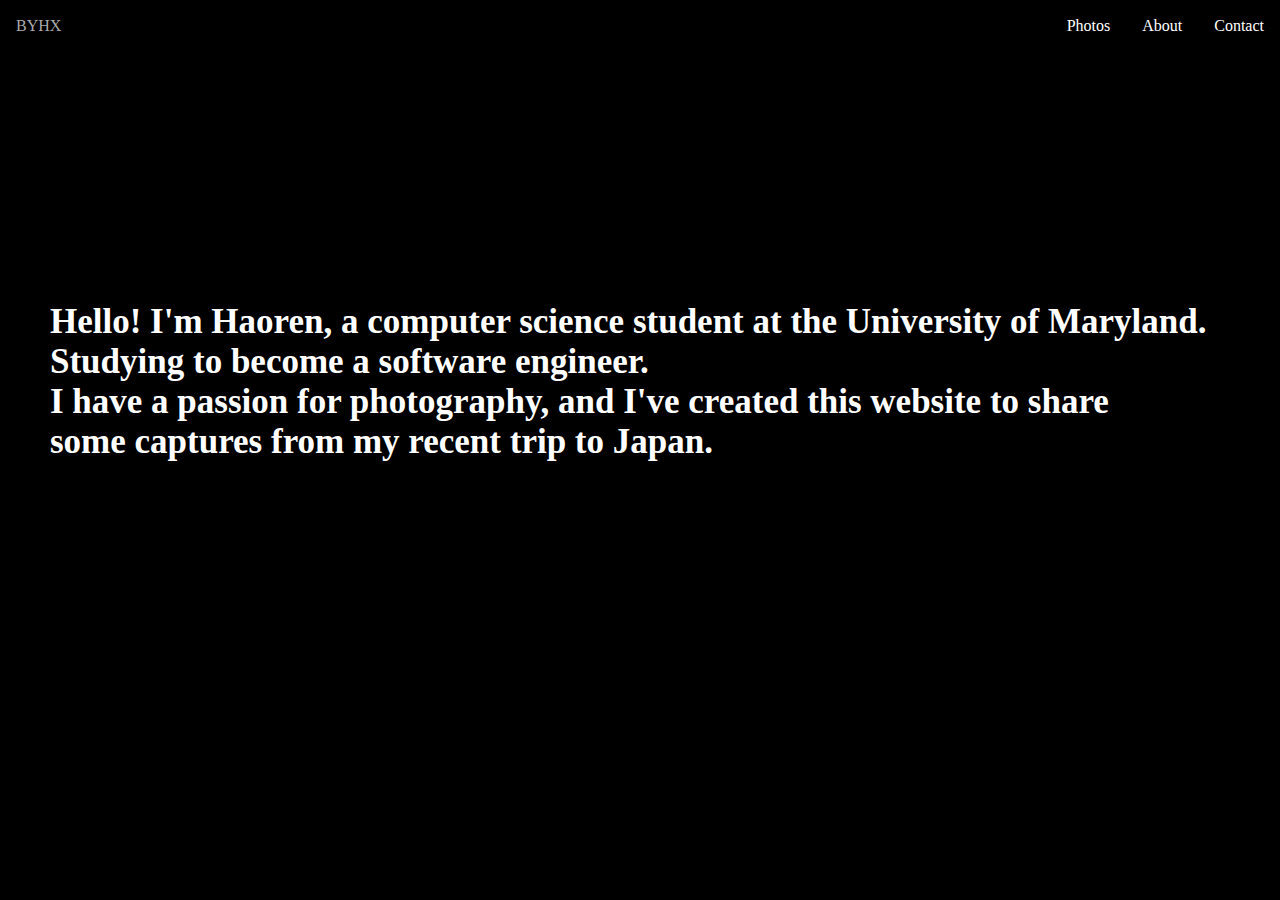
==== Resources/About/about.html @ 5900f528 "Upload" ====
<!DOCTYPE html>
<html>
    <head>
        <title>
            About
        </title>
        <link href="./about.css" type="text/css" rel="stylesheet">
    </head>
    <body>
        <div class="NavBar" id="nav-bar">
            <ul>
                <li><a href='file:///Users/haorenxue/BYHX/Resources/Contact/contact.html'>Contact</a></li>
                <li><a href="file:///Users/haorenxue/BYHX/Resources/About/about.html">About</a></li>
                <li><a href="file:///Users/haorenxue/BYHX/index.html">Photos</a></li>
                <li class="BYHX"><a href="file:///Users/haorenxue/BYHX/index.html">BYHX</a></li>
              </ul>
        </div>
        <h1>
            <span style="padding-left: 50px;">Hello! I'm Haoren, a computer science student at the University of Maryland.</span><br>
            <span style="padding-left: 50px;">Studying to become a software engineer.</span><br>
            <span style="padding-left: 50px;">I have a passion for photography, and I've created this website to share</span><br>
            <span style="padding-left: 50px;">some captures from my recent trip to Japan.</span><br>
          </h1>
          
    </body>
</html>
---- Resources/About/about.css ----
/* CSS Reset to remove default margins and padding */
* {
    margin: 0;
    padding: 0;
    box-sizing: border-box;
}

html, body {
    width: 100%;
    height: 100%;
}

.NavBar {
    width: 100%;
    background-color:black;
    margin: 0;
    padding: 0;
}

.NavBar ul {
    list-style-type: none;
    margin: 0;
    padding: 0;
    overflow: hidden;
}

.NavBar li {
    float: right;
}

.NavBar li a {
    display: block;
    color: white;
    text-align: center;
    padding: 17px 16px;
    text-decoration: none;
    border: none; /* Ensure no border */
    outline: none; /* Ensure no outline */
}

.NavBar li a:hover {
    color:darkgrey;
}

/* Clear floats */
.NavBar::after {
    content: "";
    display: table;
    clear: both;
}

.NavBar .BYHX{
    float: left;
}

body {
    background-color: black;
    height: 100vh;
    margin: 0px;
    overflow: hidden;
  }
  
  .image {
    width: 40vmin;
    position: absolute;
    transform: translate(-50%, -50%);
  }
  
  .image[data-status="inactive"] {
    display: none;
  }
  
  .image[data-status="active"] {
    display: block;
  }

  * {
    margin: 0;
    padding: 0;
    box-sizing: border-box;
}

html, body {
    width: 100%;
    height: 100%;
}

.NavBar {
    width: 100%;
    background-color:black;
    margin: 0;
    padding: 0;
}

.NavBar ul {
    list-style-type: none;
    margin: 0;
    padding: 0;
    overflow: hidden;
}

.NavBar li {
    float: right;
}

.NavBar li a {
    display: block;
    color: white;
    text-align: center;
    padding: 17px 16px;
    text-decoration: none;
    border: none; /* Ensure no border */
    outline: none; /* Ensure no outline */
}

.NavBar li a:hover {
    color:darkgrey;
}

/* Clear floats */
.NavBar::after {
    content: "";
    display: table;
    clear: both;
}

.NavBar .LensLink{
    float: left;
}

h1{
    padding-top: 250px;
    font-size: 35px;
    color: white;
}
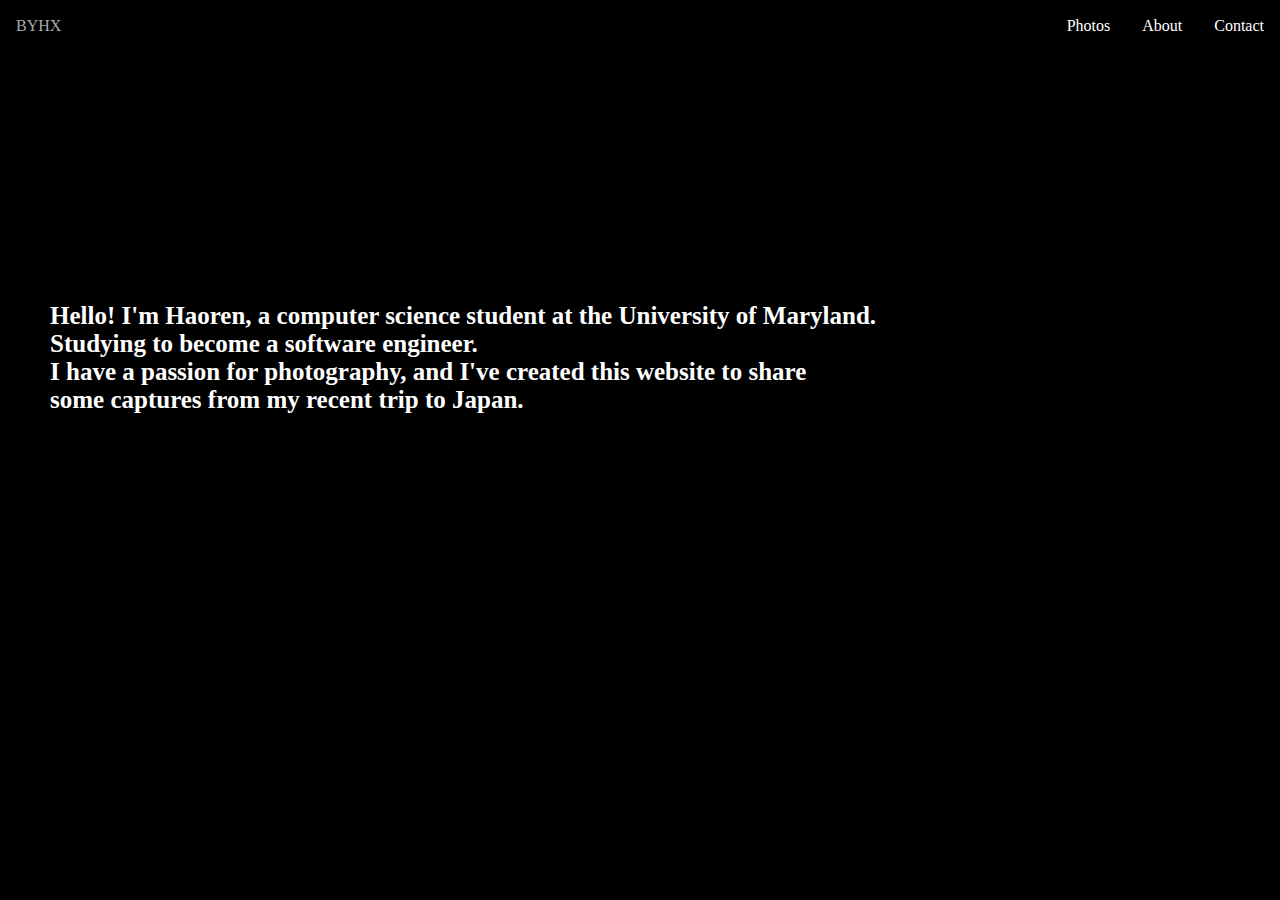
==== commit cf37a006: "Update about.html" ====
--- a/Resources/About/about.html
+++ b/Resources/About/about.html
@@ -9,18 +9,18 @@
     <body>
         <div class="NavBar" id="nav-bar">
             <ul>
-                <li><a href='file:///Users/haorenxue/BYHX/Resources/Contact/contact.html'>Contact</a></li>
-                <li><a href="file:///Users/haorenxue/BYHX/Resources/About/about.html">About</a></li>
-                <li><a href="file:///Users/haorenxue/BYHX/index.html">Photos</a></li>
-                <li class="BYHX"><a href="file:///Users/haorenxue/BYHX/index.html">BYHX</a></li>
+                <li><a href='https://haorenstack.github.io/BYHX/Resources/Contact/contact.html'>Contact</a></li>
+                <li><a href="https://haorenstack.github.io/BYHX/Resources/About/about.html">About</a></li>
+                <li><a href="https://haorenstack.github.io/BYHX/">Photos</a></li>
+                <li class="BYHX"><a href="https://haorenstack.github.io/BYHX/">BYHX</a></li>
               </ul>
         </div>
         <h1>
-            <span style="padding-left: 50px;">Hello! I'm Haoren, a computer science student at the University of Maryland.</span><br>
-            <span style="padding-left: 50px;">Studying to become a software engineer.</span><br>
-            <span style="padding-left: 50px;">I have a passion for photography, and I've created this website to share</span><br>
-            <span style="padding-left: 50px;">some captures from my recent trip to Japan.</span><br>
+            <span style="padding-left: 50px; font-size: 25px;">Hello! I'm Haoren, a computer science student at the University of Maryland.</span><br>
+            <span style="padding-left: 50px; font-size: 25px;">Studying to become a software engineer.</span><br>
+            <span style="padding-left: 50px; font-size: 25px;">I have a passion for photography, and I've created this website to share</span><br>
+            <span style="padding-left: 50px; font-size: 25px;">some captures from my recent trip to Japan.</span><br>
           </h1>
           
     </body>
-</html>+</html>
--- a/Resources/About/about.css
+++ b/Resources/About/about.css
@@ -130,6 +130,6 @@
 
 h1{
     padding-top: 250px;
-    font-size: 35px;
+    font-size: 15px;
     color: white;
-}+}
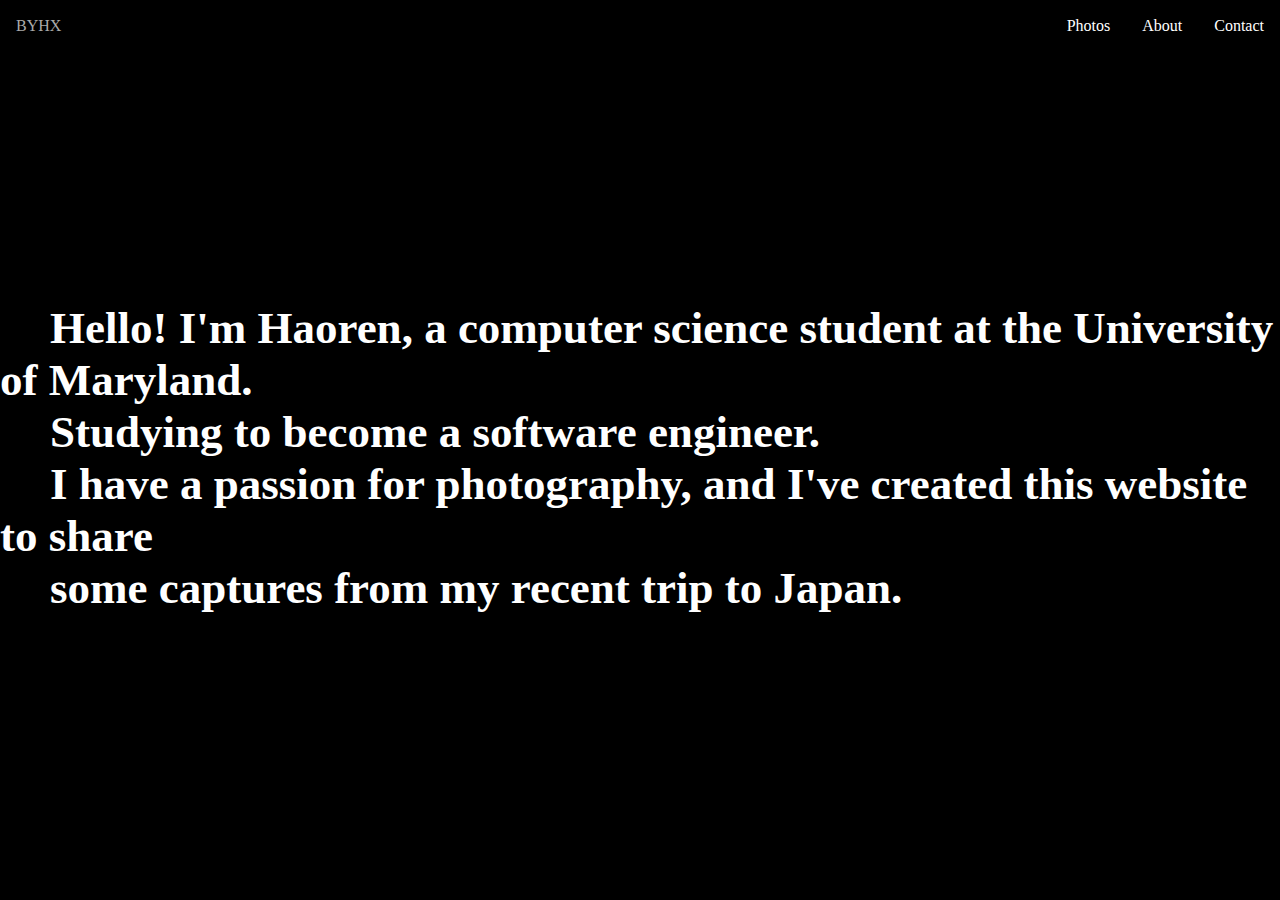
==== commit 5128d88b: "Update about.html" ====
--- a/Resources/About/about.html
+++ b/Resources/About/about.html
@@ -16,10 +16,10 @@
               </ul>
         </div>
         <h1>
-            <span style="padding-left: 50px; font-size: 25px;">Hello! I'm Haoren, a computer science student at the University of Maryland.</span><br>
-            <span style="padding-left: 50px; font-size: 25px;">Studying to become a software engineer.</span><br>
-            <span style="padding-left: 50px; font-size: 25px;">I have a passion for photography, and I've created this website to share</span><br>
-            <span style="padding-left: 50px; font-size: 25px;">some captures from my recent trip to Japan.</span><br>
+            <span style="padding-left: 50px; font-size: 45px;">Hello! I'm Haoren, a computer science student at the University of Maryland.</span><br>
+            <span style="padding-left: 50px; font-size: 45px;">Studying to become a software engineer.</span><br>
+            <span style="padding-left: 50px; font-size: 45px;">I have a passion for photography, and I've created this website to share</span><br>
+            <span style="padding-left: 50px; font-size: 45px;">some captures from my recent trip to Japan.</span><br>
           </h1>
           
     </body>
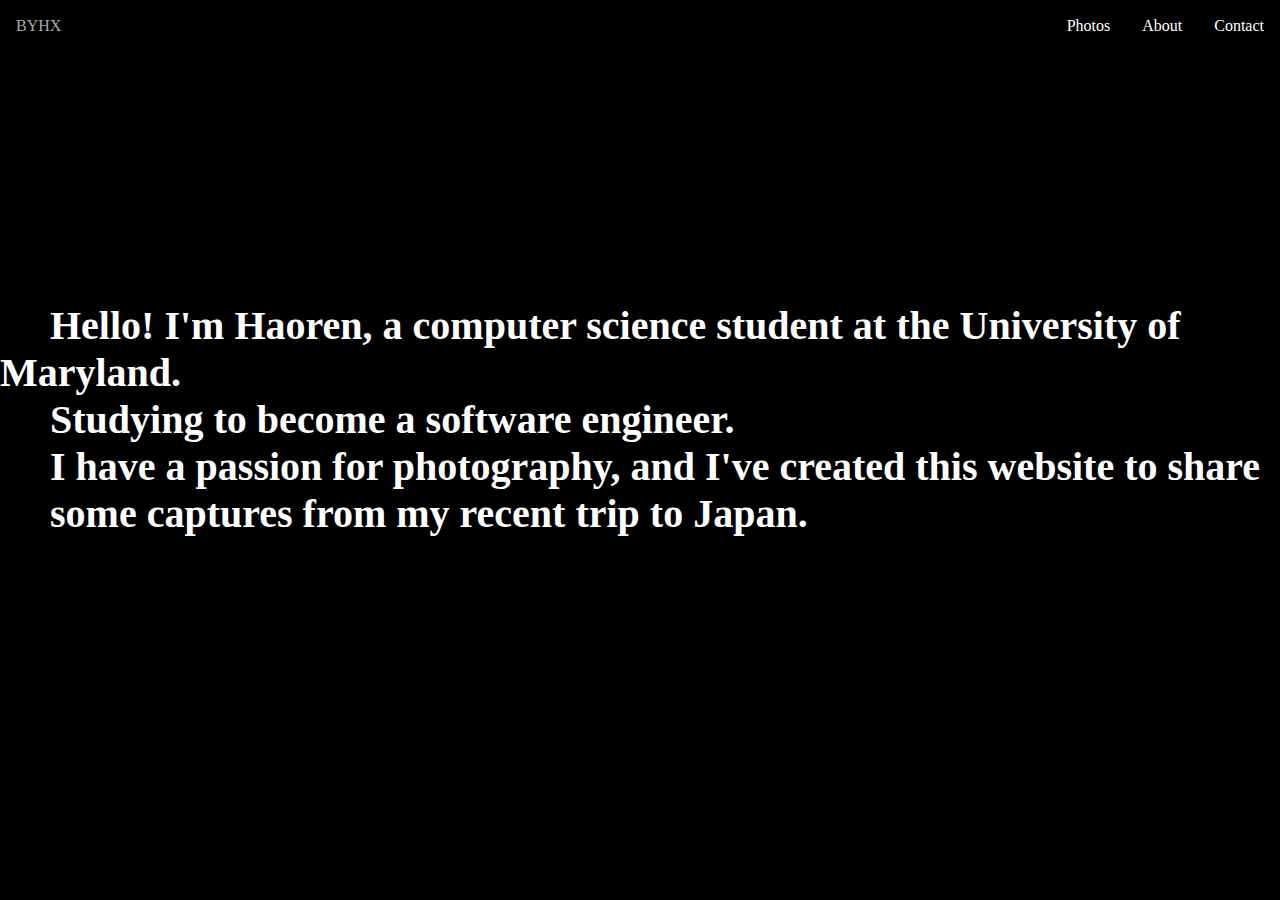
==== commit f1231b0f: "Update about.html" ====
--- a/Resources/About/about.html
+++ b/Resources/About/about.html
@@ -16,10 +16,10 @@
               </ul>
         </div>
         <h1>
-            <span style="padding-left: 50px; font-size: 45px;">Hello! I'm Haoren, a computer science student at the University of Maryland.</span><br>
-            <span style="padding-left: 50px; font-size: 45px;">Studying to become a software engineer.</span><br>
-            <span style="padding-left: 50px; font-size: 45px;">I have a passion for photography, and I've created this website to share</span><br>
-            <span style="padding-left: 50px; font-size: 45px;">some captures from my recent trip to Japan.</span><br>
+            <span style="padding-left: 50px; font-size: 40px;">Hello! I'm Haoren, a computer science student at the University of Maryland.</span><br>
+            <span style="padding-left: 50px; font-size: 40px;">Studying to become a software engineer.</span><br>
+            <span style="padding-left: 50px; font-size: 40px;">I have a passion for photography, and I've created this website to share</span><br>
+            <span style="padding-left: 50px; font-size: 40px;">some captures from my recent trip to Japan.</span><br>
           </h1>
           
     </body>
